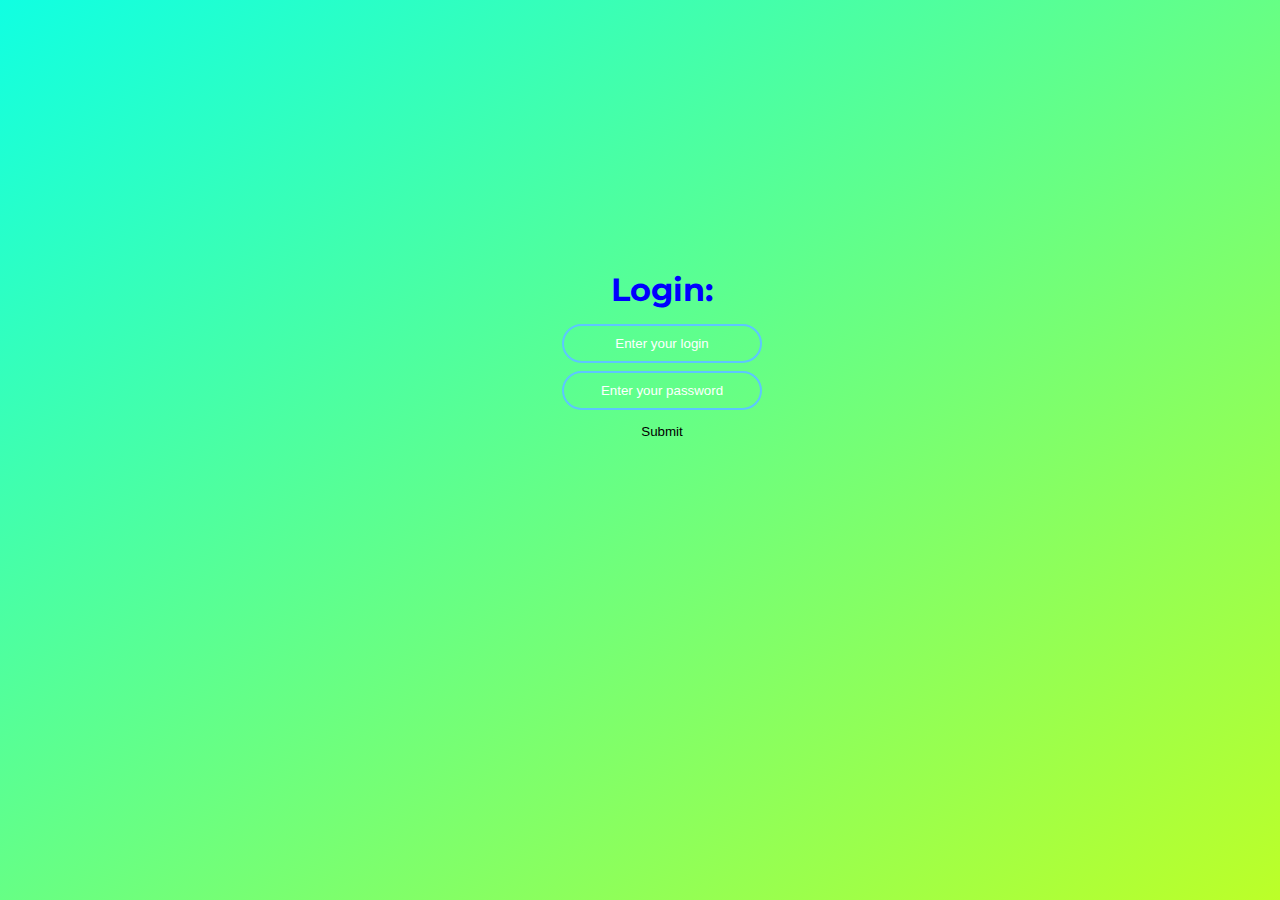
==== src/public/index.html @ 3e0eb1bd "Login page layout almost done" ====
<!doctype html>
<html lang="en">
<head>
    <meta charset="UTF-8">
    <meta name="viewport"
          content="width=device-width, user-scalable=no, initial-scale=1.0, maximum-scale=1.0, minimum-scale=1.0">
    <meta http-equiv="X-UA-Compatible" content="ie=edge">
    <title>todo app</title>
    <link rel="stylesheet" href="./css/styles.css">
    <link href="https://fonts.googleapis.com/css?family=Montserrat:400,400i,700&display=swap" rel="stylesheet">
    <script src="js/Test/test.js" defer></script>
</head>
<body>

<div class="authentication">
    <form class="authentication__form" method="post" action="#">
        <label for="authentication__form-login">
            <h1 class="authentication__form-header"> Login:</h1>
        </label>
        <input type="text" placeholder="Enter your login"
               name="authentication__form-login"
               class="authentication__form-input"
               id="authentication__form-login">

        <input type="password" placeholder="Enter your password"
               name="authentication__form-password"
               class="authentication__form-input"
               id="authentication__form-password">

        <button type="submit"
                id="authentication__form-submit"
                class="authentication__form-submit">Submit</button>

    </form>
</div>

<div class="todo">
    <div class="container"></div>
</div>


</body>
</html>
---- src/public/css/styles.css ----
*, *:before, *:after {
    box-sizing: border-box;
}

body {
    font-family: 'Montserrat', Consolas, sans-serif;
    font-size: 16px;
    margin: 0;
    padding: 0;
}

h1, h2, h3, h4, h5, h6 {
    margin: 0;
    padding: 0;
}

/* Container */
.container {
    width: 100%;
    max-width: 1000px;
    margin: 0 auto;
}

/* Authentication */
.authentication {
    background-image: linear-gradient(to bottom right, #10ffe2, #bcff28);
    width: 100%;
    height: 100vh;
    position: relative;
}

.authentication__form {
    display: block;
    margin: 0 auto;
    width: 100%;
    max-width: 300px;
    position: absolute;
    left: 40%;
    top: 30%;
    text-align: center;
}

.authentication__form-header {
    color: blue;
    margin-bottom: 10px;
}

.authentication__form-input {
    width: 200px;
    margin: 5px 0 3px;
    text-align: center;
    background: none;
    outline: none;
    border: 2px solid #5dc6ff;
    color: white;
    padding: 10px 0;
    border-radius: 20px;
    transition: width ease-in-out 0.25s;
}

.authentication__form-input::placeholder {
    color: white;
}

.authentication__form-input:focus,
.authentication__form-input:hover {
    width: 280px;
    border: 2px solid #ff7c13;
}

.authentication__form-submit {
    display: block;
    margin: 10px auto 0;
    background: none;
    border: none;
    outline: none;
    cursor: pointer;
    transition: hover ease-in-out 0.25s;
    width: 150px;
}
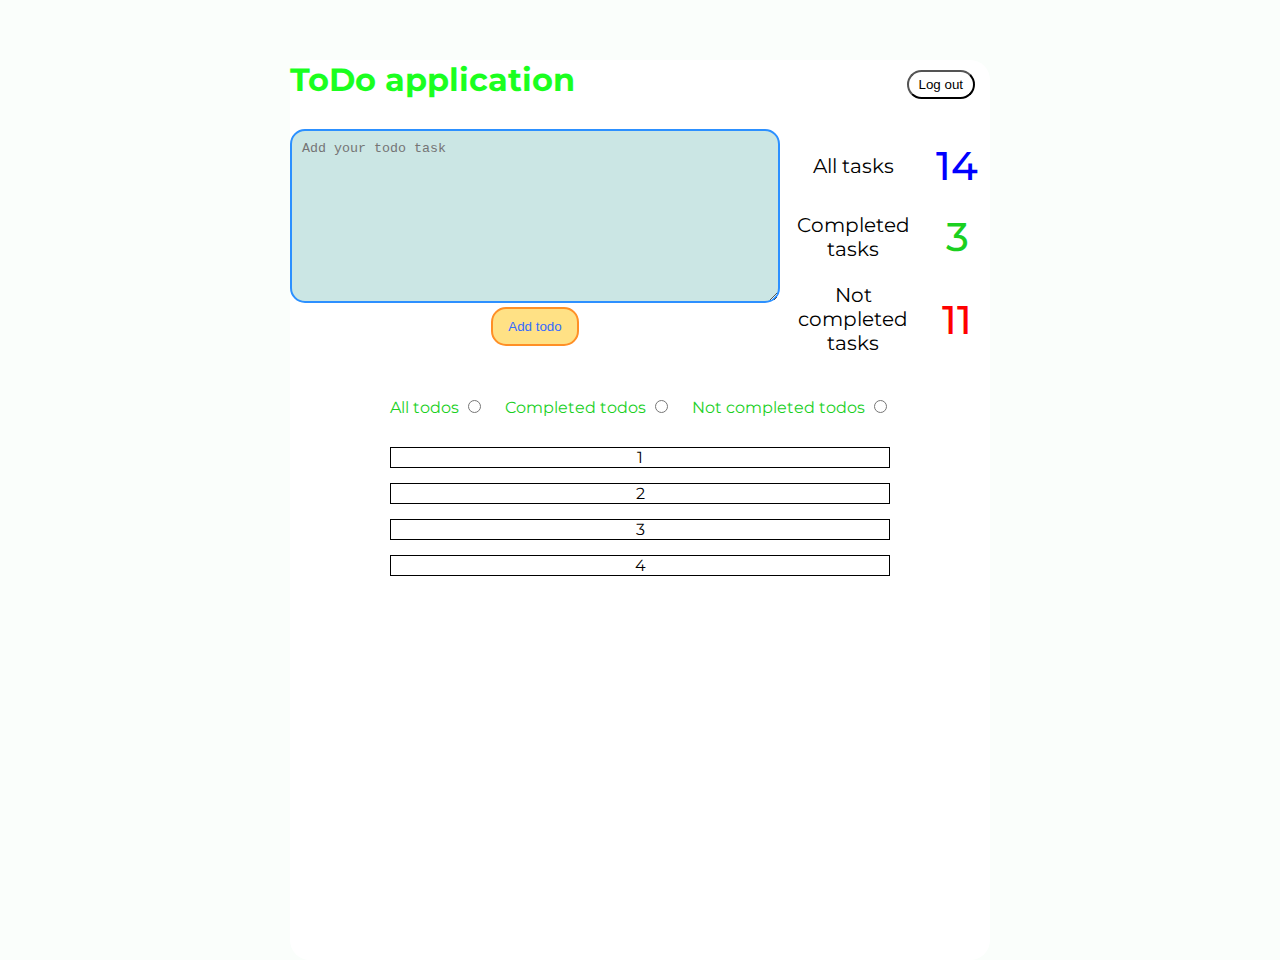
==== commit 038f9d2d: "App's layout almost done" ====
--- a/src/public/index.html
+++ b/src/public/index.html
@@ -12,33 +12,130 @@
 </head>
 <body>
 
-<div class="authentication">
-    <form class="authentication__form" method="post" action="#">
-        <label for="authentication__form-login">
-            <h1 class="authentication__form-header"> Login:</h1>
-        </label>
-        <input type="text" placeholder="Enter your login"
-               name="authentication__form-login"
-               class="authentication__form-input"
-               id="authentication__form-login">
+<div class="app">
+    <div class="authentication visually-hidden">
+        <form class="authentication__form" method="post" action="#">
+            <label for="authentication__form-login">
+                <h1 class="authentication__form-header"> Login:</h1>
+            </label>
+            <input type="text" placeholder="Enter your login"
+                   name="authentication__form-login"
+                   class="authentication__form-input"
+                   id="authentication__form-login">
 
-        <input type="password" placeholder="Enter your password"
-               name="authentication__form-password"
-               class="authentication__form-input"
-               id="authentication__form-password">
+            <input type="password" placeholder="Enter your password"
+                   name="authentication__form-password"
+                   class="authentication__form-input"
+                   id="authentication__form-password">
 
-        <button type="submit"
-                id="authentication__form-submit"
-                class="authentication__form-submit">Submit</button>
+            <button type="submit"
+                    id="authentication__form-submit"
+                    class="authentication__form-submit">Submit
+            </button>
+        </form>
+    </div>
 
-    </form>
-</div>
+    <div class="registration visually-hidden">
+        <form action="#" class="registration__form" method="post">
+            <label for="registration__form-username">
+                <h1 class="registration__form-header"> Registration:</h1>
+            </label>
 
-<div class="todo">
-    <div class="container"></div>
-</div>
+            <input type="text" class="registration__form-input"
+                   placeholder="Enter your username"
+                   id="registration__form-username">
 
+            <input type="text" placeholder="Enter your login"
+                   name="registration__form-login"
+                   class="registration__form-input"
+                   id="registration__form-login">
 
+            <input type="password" placeholder="Enter your password"
+                   name="authentication__form-password"
+                   class="registration__form-input"
+                   id="registration__form-password">
+
+            <button type="submit"
+                    id="registration__form-submit"
+                    class="registration__form-submit">Submit
+            </button>
+        </form>
+    </div>
+
+    <div class="todo">
+        <div class="todo__container">
+            <div class="todo__header">
+                <h1 class="todo__header-logo">ToDo application</h1>
+                <button type="submit" class="todo__header-log-out-btn">Log out</button>
+            </div>
+            <div class="todo-app">
+                <div class="todo-app__app-add-area">
+                    <div class="todo-app__add-area__add-todo">
+                        <textarea cols="30" rows="10" placeholder="Add your todo task"
+                                  class="todo-app__add-area__add-todo-textarea"></textarea>
+                        <button type="submit"
+                                class="todo-app__add-area__add-todo-submit-btn">Add todo
+                        </button>
+                    </div>
+                </div>
+                <div class="todo-app__additional-info">
+                    <table class="todo-app__additional-info__table">
+                        <tbody>
+                        <tr class="todo-app__additional-info__table-row">
+                            <td class="todo-app__additional-info__table-text">All tasks</td>
+                            <td class="todo-app__additional-info__table-text-number
+                             todo-app__additional-info__table-all-tasks">14
+                            </td>
+                        </tr>
+                        <tr class="todo-app__additional-info__table-row">
+                            <td class="todo-app__additional-info__table-text">Completed tasks</td>
+                            <td class="todo-app__additional-info__table-text-number
+                            todo-app__additional-info__table-completed-tasks">3
+                            </td>
+                        </tr>
+                        <tr class="todo-app__additional-info__table-row">
+                            <td class="todo-app__additional-info__table-text">Not completed tasks</td>
+                            <td class="todo-app__additional-info__table-text-number
+                            todo-app__additional-info__table-not-completed-tasks">11
+                            </td>
+                        </tr>
+                        </tbody>
+                    </table>
+                </div>
+            </div>
+
+            <div class="todo-app__todos-filters">
+                <div class="todo-app__todos-filters__filter-item active">
+                    <label>
+                        <span class="todo-app__todos-filters__filter-item__text">All todos</span>
+                        <input type="radio" name="filters" class="todo-app__todos-filters-item
+                        todo-app__todos-filters__all-todos">
+                    </label>
+                </div>
+                <div class="todo-app__todos-filters__filter-item">
+                    <label>
+                        <span class="todo-app__todos-filters__filter-item__text">Completed todos</span>
+                        <input type="radio" name="filters" class="todo-app__todos-filters-item
+                    todo-app__todos-filters__completed-todos">
+                    </label>
+                </div>
+                <div class="todo-app__todos-filters__filter-item">
+                    <span class="todo-app__todos-filters__filter-item__text">Not completed todos</span>
+                    <input type="radio" name="filters" class="todo-app__todos-filters-item
+                todo-app__todos-filters__not-completed-todos">
+                </div>
+            </div>
+
+            <div class="todo-app__todos-container">
+                <div class="todo-app__todos-item">1</div>
+                <div class="todo-app__todos-item">2</div>
+                <div class="todo-app__todos-item">3</div>
+                <div class="todo-app__todos-item">4</div>
+            </div>
+        </div>
+
+    </div> <!-- Todo_ -->
+</div> <!-- App -->
 </body>
 </html>
 
--- a/src/public/css/styles.css
+++ b/src/public/css/styles.css
@@ -7,6 +7,7 @@
     font-size: 16px;
     margin: 0;
     padding: 0;
+    background-color: rgba(164, 230, 184, 0.06);
 }
 
 h1, h2, h3, h4, h5, h6 {
@@ -14,22 +15,21 @@
     padding: 0;
 }
 
-/* Container */
-.container {
-    width: 100%;
-    max-width: 1000px;
-    margin: 0 auto;
+/*Visually hidden*/
+.visually-hidden {
+    display: none;
 }
 
 /* Authentication */
-.authentication {
+.authentication, .registration {
     background-image: linear-gradient(to bottom right, #10ffe2, #bcff28);
     width: 100%;
     height: 100vh;
     position: relative;
 }
 
-.authentication__form {
+.authentication__form,
+.registration__form {
     display: block;
     margin: 0 auto;
     width: 100%;
@@ -40,12 +40,14 @@
     text-align: center;
 }
 
-.authentication__form-header {
+.authentication__form-header,
+.registration__form-header {
     color: blue;
     margin-bottom: 10px;
 }
 
-.authentication__form-input {
+.authentication__form-input,
+.registration__form-input {
     width: 200px;
     margin: 5px 0 3px;
     text-align: center;
@@ -58,26 +60,204 @@
     transition: width ease-in-out 0.25s;
 }
 
-.authentication__form-input::placeholder {
+.authentication__form-input::placeholder,
+.registration__form-input::placeholder {
     color: white;
 }
 
 .authentication__form-input:focus,
-.authentication__form-input:hover {
+.authentication__form-input:hover,
+.registration__form-input:focus,
+.registration__form-input:hover{
     width: 280px;
     border: 2px solid #ff7c13;
 }
 
-.authentication__form-submit {
+.authentication__form-submit,
+.registration__form-submit {
     display: block;
     margin: 10px auto 0;
+    padding: 10px 0;
     background: none;
-    border: none;
     outline: none;
     cursor: pointer;
-    transition: hover ease-in-out 0.25s;
-    width: 150px;
-}
-
-
-
+    transition: width ease-in-out 0.25s,
+    color ease-in-out 0.25s,
+    background-color ease-in-out 0.25s;
+    width: 100px;
+    border: 2px solid #ff2b1d;
+    border-radius: 20px;
+}
+
+.authentication__form-submit:focus,
+.authentication__form-submit:hover,
+.registration__form-submit:focus,
+.registration__form-submit:hover {
+    width: 200px;
+    border: 2px solid #1bd01f;
+    background-color: #1bff1f;
+    color: white;
+}
+
+/*To_do*/
+.todo {
+    width: 100%;
+    height: 100vh;
+}
+
+.todo__container {
+    width: 100%;
+    max-width: 700px;
+    height: 100vh;
+    margin: 60px auto 0;
+    background-color: white;
+    border-radius: 20px;
+}
+
+.todo-app {
+    display: flex;
+    justify-content: space-between;
+}
+
+/*Header */
+.todo__header {
+    width: 100%;
+    display: flex;
+    justify-content: space-between;
+    margin-bottom: 30px;
+}
+
+.todo__header-logo {
+    color: #1bff1f;
+    flex-basis: 80%;
+}
+
+.todo__header-logo:hover {
+    color: #1bd01f;
+}
+
+.todo__header-log-out-btn {
+    background: none;
+    border-radius: 20px;
+    padding: 5px 10px;
+    cursor: pointer;
+    margin: 10px 15px 0 0;
+    outline: none;
+}
+
+.todo__header-log-out-btn:hover {
+    background-color: red;
+    color: white;
+}
+
+/* App add area */
+.todo-app__app-add-area {
+    flex-basis: 70%;
+}
+
+.todo-app__add-area__add-todo {
+    width: 100%;
+    text-align: center;
+}
+
+.todo-app__add-area__add-todo-textarea {
+    width: 100%;
+    background-color: #cbe6e4;
+    border: 2px solid #2c90ff;
+    border-radius: 15px;
+    outline: none;
+    padding: 10px;
+}
+
+.todo-app__add-area__add-todo-textarea:focus,
+.todo-app__add-area__add-todo-textarea:hover {
+    background-color: #a0e4e6;
+    color: white;
+}
+
+.todo-app__add-area__add-todo-textarea:focus.todo-app__add-area__add-todo-textarea::placeholder,
+.todo-app__add-area__add-todo-textarea:hover.todo-app__add-area__add-todo-textarea::placeholder {
+    color: white;
+}
+
+.todo-app__add-area__add-todo-submit-btn {
+    outline: none;
+    background-color: #ffe185;
+    color: #346bff;
+    border: 2px solid #ff8f26;
+    cursor: pointer;
+    border-radius: 15px;
+    padding: 10px 15px;
+}
+
+.todo-app__add-area__add-todo-submit-btn:hover {
+    background-color: #ffb849;
+}
+
+
+/* Additional info */
+.todo-app__additional-info {
+    flex-basis: 30%;
+}
+
+.todo-app__additional-info__table {
+    font-family: 'Montserrat', Consolas, sans-serif;
+}
+
+.todo-app__additional-info__table-row {
+    text-align: center;
+}
+
+.todo-app__additional-info__table-text {
+    padding: 10px;
+    font-size: 20px;
+}
+
+.todo-app__additional-info__table-text-number {
+    font-size: 40px;
+    padding: 10px;
+    font-weight: 500;
+}
+
+.todo-app__additional-info__table-all-tasks {
+    color: blue;
+}
+
+.todo-app__additional-info__table-completed-tasks {
+    color: #1bd01f;
+}
+
+.todo-app__additional-info__table-not-completed-tasks {
+    color: red;
+}
+
+/* Todo_s filters */
+.todo-app__todos-filters {
+    width: 100%;
+    max-width: 500px;
+    height: auto;
+    display: flex;
+    justify-content: space-between;
+    margin: 30px auto;
+}
+
+.todo-app__todos-filters__filter-item__text {
+    color: #1bd01f;
+}
+
+/* Todo_s container*/
+.todo-app__todos-container {
+    margin: 20px auto;
+    text-align: center;
+}
+
+.todo-app__todos-item {
+    width: 500px;
+    height: auto;
+    border: 1px solid black;
+    margin: 15px auto;
+}
+
+.todo-app__todos-item:first-child {
+    margin-top: 0;
+}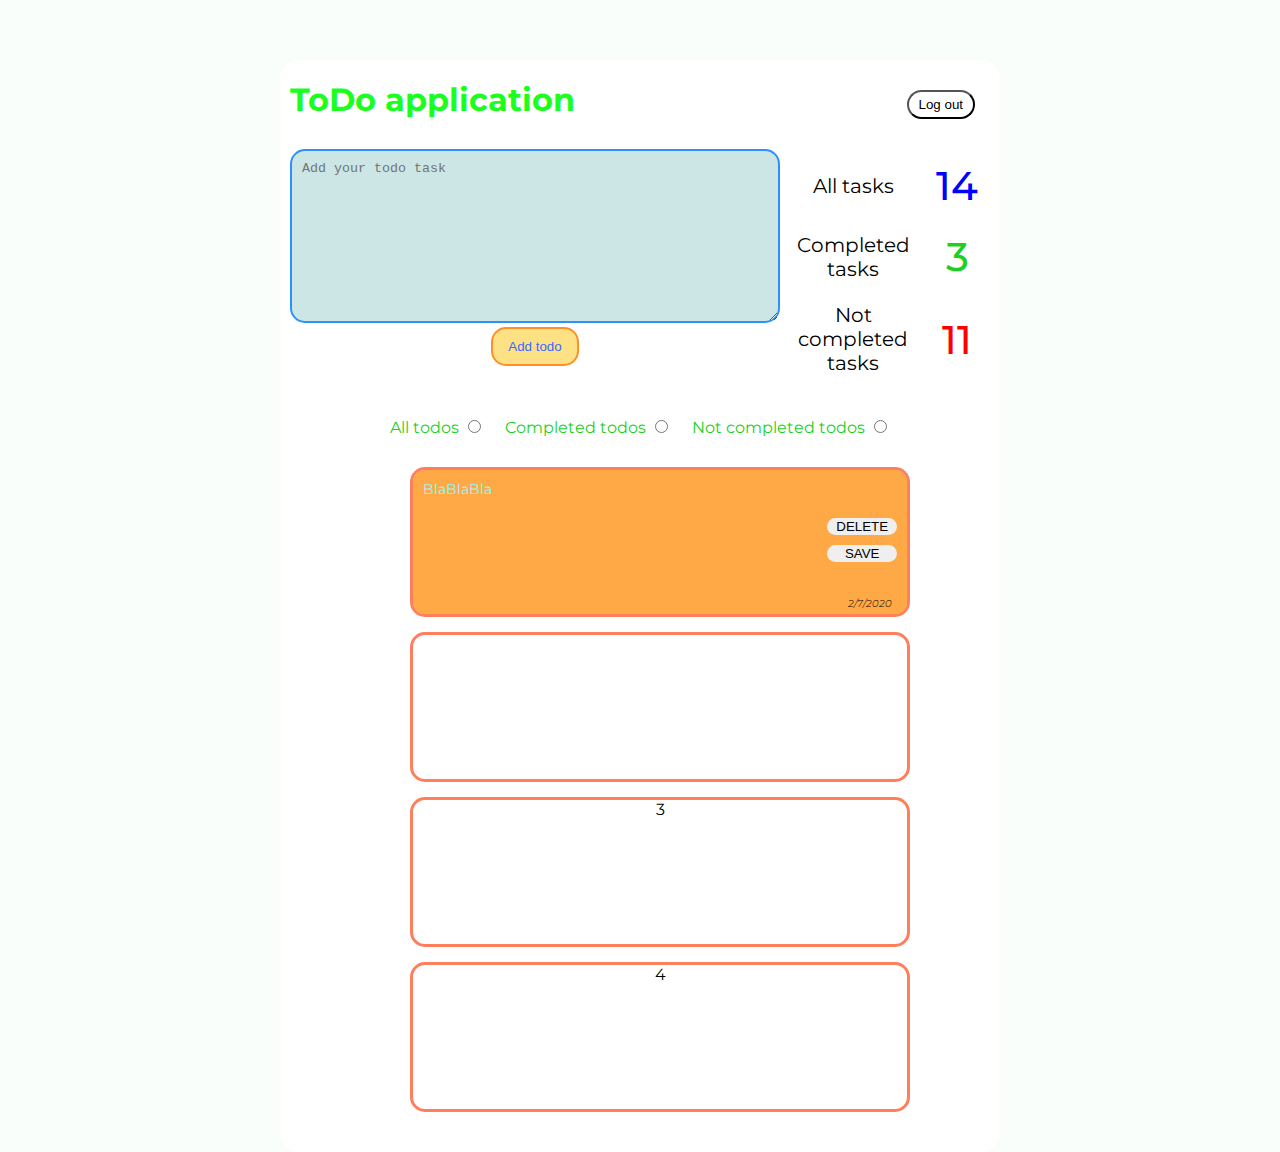
==== commit 7eb10924: "Layout done" ====
--- a/src/public/index.html
+++ b/src/public/index.html
@@ -8,7 +8,7 @@
     <title>todo app</title>
     <link rel="stylesheet" href="./css/styles.css">
     <link href="https://fonts.googleapis.com/css?family=Montserrat:400,400i,700&display=swap" rel="stylesheet">
-    <script src="js/Test/test.js" defer></script>
+    <script src="./js/main.js" defer></script>
 </head>
 <body>
 
@@ -126,12 +126,26 @@
                 </div>
             </div>
 
-            <div class="todo-app__todos-container">
-                <div class="todo-app__todos-item">1</div>
-                <div class="todo-app__todos-item">2</div>
-                <div class="todo-app__todos-item">3</div>
-                <div class="todo-app__todos-item">4</div>
-            </div>
+            <ul class="todo-app__todos-container">
+                <li class="todo-app__todos-item">
+                    <p class="todo-app__todos-item__plain-text">Blablabla</p>
+                    <textarea cols="30" rows="10" class="todo-app__todos-item__textarea">BlaBlaBla</textarea>
+                    <div class="todo-app__todos-item__buttons">
+                        <button type="submit" class="todo-app__todos-item__delete-btn
+                        todo-app__todos-item__button ">delete
+                        </button>
+                        <button type="submit" class="todo-app__todos-item__save-btn
+                        todo-app__todos-item__button">save
+                        </button>
+                    </div>
+                    <span class="todo-app__todos-item__date">2/7/2020</span>
+                </li>
+                <li class="todo-app__todos-item">
+
+                </li>
+                <li class="todo-app__todos-item">3</li>
+                <li class="todo-app__todos-item">4</li>
+            </ul>
         </div>
 
     </div> <!-- Todo_ -->
--- a/src/public/css/styles.css
+++ b/src/public/css/styles.css
@@ -107,9 +107,9 @@
 
 .todo__container {
     width: 100%;
-    max-width: 700px;
-    height: 100vh;
+    max-width: 720px;
     margin: 60px auto 0;
+    padding: 20px 10px;
     background-color: white;
     border-radius: 20px;
 }
@@ -194,7 +194,6 @@
     background-color: #ffb849;
 }
 
-
 /* Additional info */
 .todo-app__additional-info {
     flex-basis: 30%;
@@ -249,15 +248,95 @@
 .todo-app__todos-container {
     margin: 20px auto;
     text-align: center;
+    list-style-type: none;
 }
 
 .todo-app__todos-item {
+    position: relative;
     width: 500px;
     height: auto;
-    border: 1px solid black;
+    min-height: 150px;
+    border: 3px solid #ff7e5b;
     margin: 15px auto;
+    border-radius: 15px;
 }
 
 .todo-app__todos-item:first-child {
     margin-top: 0;
+}
+
+.todo-app__todos-item__plain-text {
+    width: 100%;
+    height: 100%;
+    position: absolute;
+    top: 0;
+    left: 0;
+    z-index: 2;
+    padding: 10px 100px 10px 10px;
+    background-color: #ff9b71;
+    border-radius: 12px;
+    display: block;
+    text-align: left;
+    font-size: 14px;
+    margin: 0;
+}
+
+.todo-app__todos-item__textarea {
+    width: 100%;
+    height: 100%;
+    position: absolute;
+    top: 0;
+    left: 0;
+    z-index: 3;
+    outline: none;
+    border: none;
+    resize: none;
+    padding: 10px 100px 10px 10px;
+    background-color: #ffa946;
+    color: #93f7ff;
+    border-radius: 12px;
+    font-size: 14px;
+    font-family: 'Montserrat', Consolas, sans-serif;
+    overflow: hidden;
+}
+
+.todo-app__todos-item__buttons {
+    position: absolute;
+    right: 3%;
+    top: 30%;
+    z-index: 10;
+    width: 100%;
+    max-width: 70px;
+    height: auto;
+    display: block;
+}
+
+.todo-app__todos-item__button {
+    width: 100%;
+    margin: 5px;
+    cursor: pointer;
+    border-radius: 10px;
+    outline: none;
+    text-transform: uppercase;
+    border: none;
+    transition: background-color 0.25s ease-in-out;
+}
+
+.todo-app__todos-item__button:hover.todo-app__todos-item__delete-btn {
+    background-color: #e63317;
+}
+
+.todo-app__todos-item__button:hover.todo-app__todos-item__save-btn {
+    background-color: #52e64c;
+}
+
+.todo-app__todos-item__date {
+    position: absolute;
+    z-index: 5;
+    font-size: 10px;
+    font-style: italic;
+    font-weight: 300;
+    right: 3%;
+    bottom: 3%;
+
 }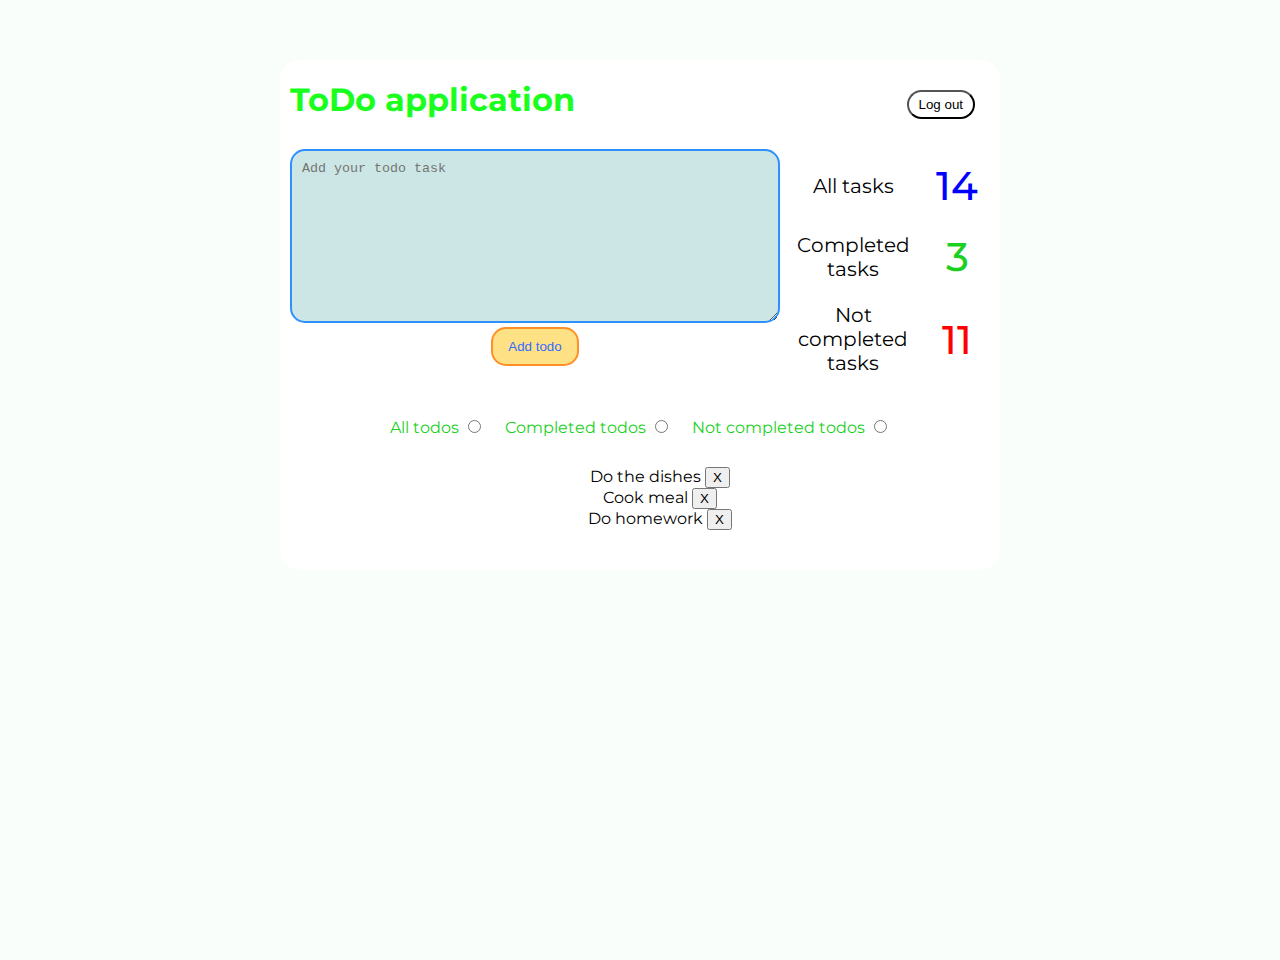
==== commit eafd1c3a: "Redux implemented" ====
--- a/src/public/index.html
+++ b/src/public/index.html
@@ -8,7 +8,7 @@
     <title>todo app</title>
     <link rel="stylesheet" href="./css/styles.css">
     <link href="https://fonts.googleapis.com/css?family=Montserrat:400,400i,700&display=swap" rel="stylesheet">
-    <script src="./js/main.js" defer></script>
+    <script type="module" src="./js/main.js" defer></script>
 </head>
 <body>
 
@@ -131,6 +131,9 @@
                     <p class="todo-app__todos-item__plain-text">Blablabla</p>
                     <textarea cols="30" rows="10" class="todo-app__todos-item__textarea">BlaBlaBla</textarea>
                     <div class="todo-app__todos-item__buttons">
+                        <button type="submit" class="todo-app__todos-item__done-btn
+                        todo-app__todos-item__button ">done
+                        </button>
                         <button type="submit" class="todo-app__todos-item__delete-btn
                         todo-app__todos-item__button ">delete
                         </button>
@@ -140,11 +143,6 @@
                     </div>
                     <span class="todo-app__todos-item__date">2/7/2020</span>
                 </li>
-                <li class="todo-app__todos-item">
-
-                </li>
-                <li class="todo-app__todos-item">3</li>
-                <li class="todo-app__todos-item">4</li>
             </ul>
         </div>
 
--- a/src/public/css/styles.css
+++ b/src/public/css/styles.css
@@ -330,6 +330,10 @@
     background-color: #52e64c;
 }
 
+.todo-app__todos-item__button:hover.todo-app__todos-item__done-btn {
+    background-color: #e4e661;
+}
+
 .todo-app__todos-item__date {
     position: absolute;
     z-index: 5;
